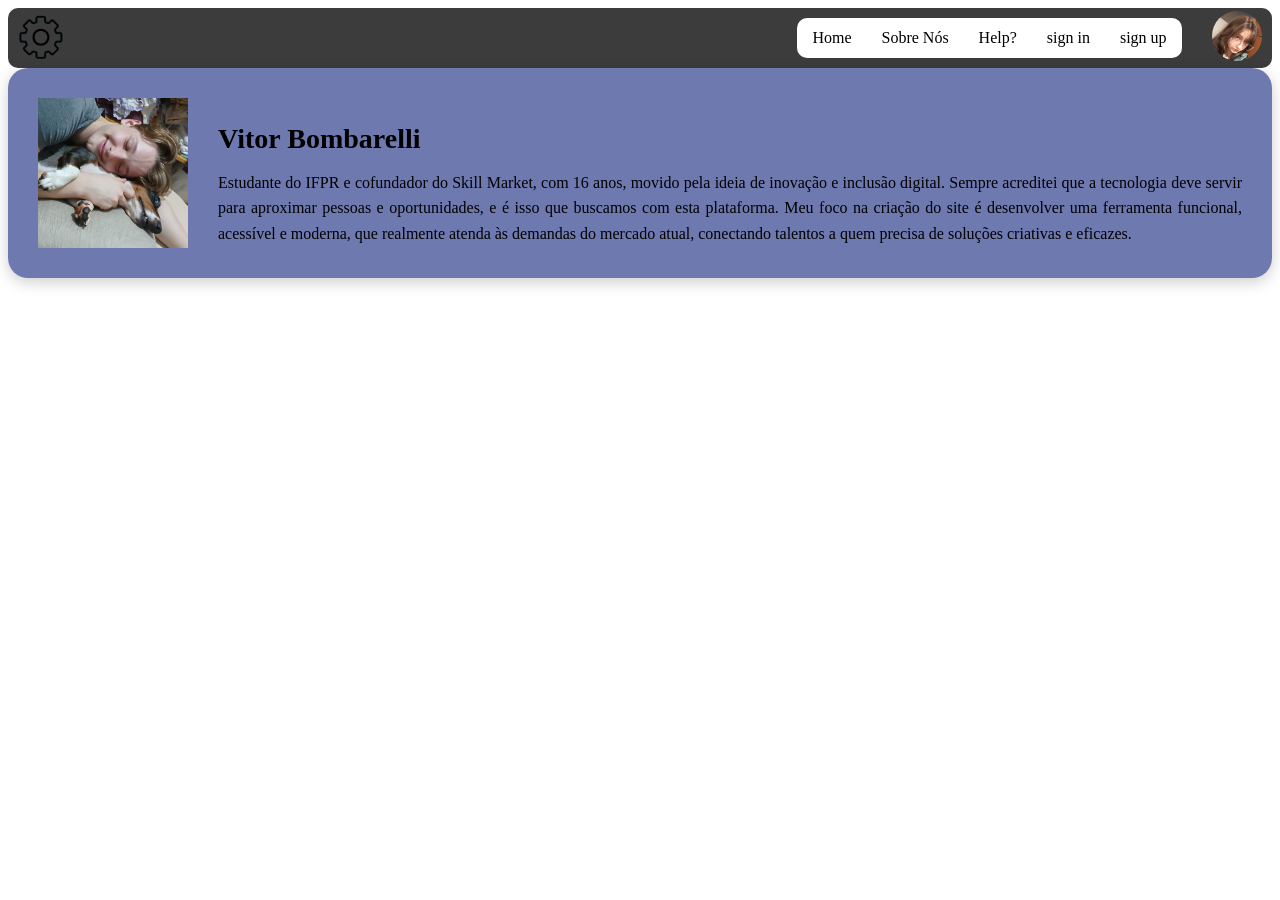
==== site of/sobrenos.html @ c1878d75 "Add files via upload" ====
<!DOCTYPE html>
<html lang="en">

<head>
    <meta charset="UTF-8">
    <meta name="viewport" content="width=device-width, initial-scale=1.0">
    <title>skill market</title>
    <link rel="stylesheet" href="css/style.css">
</head>

<body>
    <header>
        <div class="engrenagem-header">
            <img src="imagens/engrenagem.png" alt="" class="imagem1-header">
        </div>

        <div class="header-geral">
            <ul class="itens-header">
                <li><a href="index.html">Home</a></li>
                <li><a href="sobrenos.html">Sobre Nós</a></li>
                <li><a href="help.html">Help?</a></li>
                <li><a href="signin.html">sign in</a></li>
                <li><a href="signup.html">sign up</a></li>
            </ul>

            <div class="perfil-header">
                <img src="imagens/julia.jpg" alt="" class="imagem2-header">
            </div>

        </div>
    </header>

    <section class="vj">
        <img src="imagens/vitor.jpg" alt="" class="imagem-vj">
        <div class="texto-vj">
            <h1>
            Vitor Bombarelli
        </h1>
        <p>
            Estudante do IFPR e cofundador do Skill Market, com 16 anos, movido pela ideia de inovação e inclusão
            digital. Sempre acreditei que a tecnologia deve servir para aproximar pessoas e oportunidades, e é isso que
            buscamos com esta plataforma. Meu foco na criação do site é desenvolver uma ferramenta funcional, acessível
            e moderna, que realmente atenda às demandas do mercado atual, conectando talentos a quem precisa de soluções
            criativas e eficazes.
        </p>
        </div>

    </section>

</body>
---- site of/css/style.css ----
@import url('https://fonts.googleapis.com/css2?family=League+Spartan:wght@100..900&display=swap');

.body2 {
    background-image: url(/imagens/fundo.png);
    background-size: cover;
    background-repeat: no-repeat;
}

body {
    background-image: url(/imagens/fundo2.png);
    background-size: cover;
    background-repeat: no-repeat;
}

/*PARTE D CIMA*/

.imagem1-header{
    width: 85px;
    height: 85px;
    margin-top: 6px;
    margin-left: -10px;
}

header{
    display: flex;
    justify-content: space-between;
    align-items: center;
    background-color: #3c3c3c;
    height: 60px;
    border-radius: 10px;
}

header li{
    margin: 0 15px;
}

.header-geral{
    display: flex;
    gap: 20px;
    align-items: center;
    margin-left: auto;
}

.itens-header{
    background-color: white;
    width: 385px;
    height: 40px;
    border-radius: 10px;
    display: flex;
    align-items: center;
    list-style-type: none;
    justify-content: center;
    padding: 0;
    margin: 0;
}

.itens-header li a{
    text-decoration: none;
    color: #000000;
}

.itens-header li a:hover{
    color: #1b3195;
}

.imagem2-header{
    width: 50px;
    height: 50px;
    border-radius: 50%;
    padding: 10px;
}


/*BAIXO*/


/* HOME */

.logo{
    justify-content: center;
    display: flex;
    flex-direction: column;
    align-items: center;
    text-align: center;

}

.logo h1{
    font-size: 115px;
    font-family: League Spartan;
    font-weight: 800;
    line-height: 4;
}

.estrela-logo{
    width: 160px;
    vertical-align: middle;
    margin-left: -82px;
    margin-top: 140px;
    position: absolute;
}

.logo-buraco{
    position: absolute;
    margin-left: -258px;
    margin-top: 182px;
    width: 57px;
}

.slogan{
     margin-top: 125px;
     margin-left: 635px;
    font-size: 22px;
    position: absolute;
    font-family: League Spartan;

}


/*sobre nos*/

.vj {
    background-color: rgba(0, 21, 117, 0.57);
    border-radius: 20px;
    padding: 30px;
    box-shadow: 0 4px 15px rgba(0, 0, 0, 0.2);
    display: flex;
    align-items: center;
    gap: 30px; 
}

.imagem-vj {
    width: 150px;
    height: 150px;
}

.texto-vj {
    flex: 1;
    display: flex;
    flex-direction: column;
}

.texto-vj h1 {
    margin-bottom: 15px;
    font-size: 28px;
}

.texto-vj p {
    text-align: justify;
    line-height: 1.6;
    margin: 0;
}
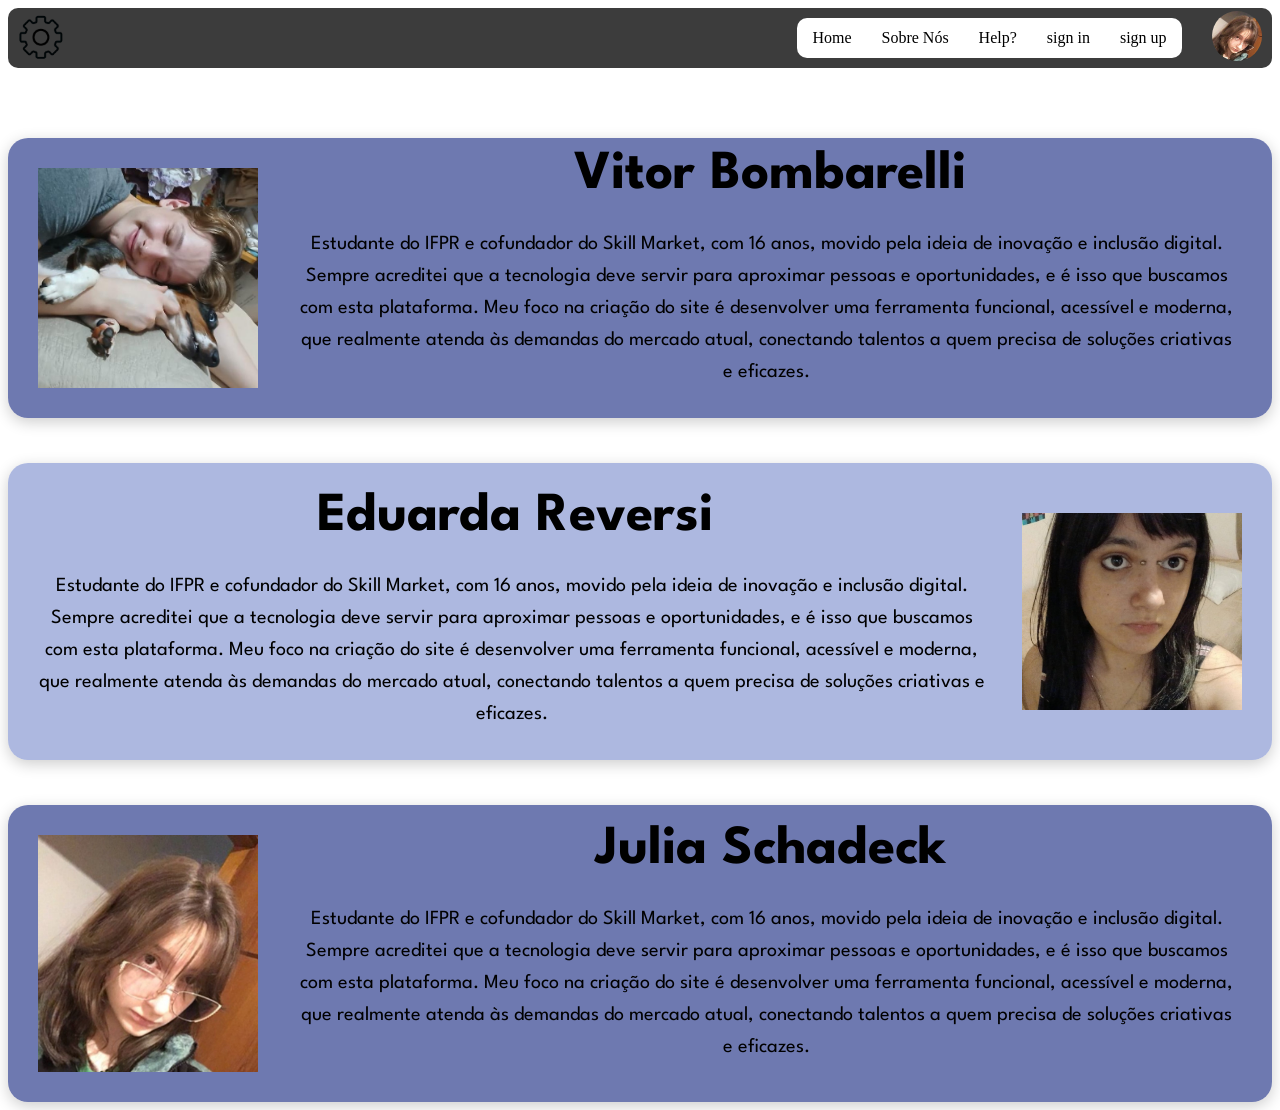
==== commit 0c78e24c: "Add files via upload" ====
--- a/site of/sobrenos.html
+++ b/site of/sobrenos.html
@@ -30,7 +30,7 @@
         </div>
     </header>
 
-    <section class="vj">
+    <section class="v">
         <img src="imagens/vitor.jpg" alt="" class="imagem-vj">
         <div class="texto-vj">
             <h1>
@@ -47,4 +47,39 @@
 
     </section>
 
+     <section class="d">
+        <div class="texto-d">
+            <h1>
+            Eduarda Reversi
+        </h1>
+        <p>
+            Estudante do IFPR e cofundador do Skill Market, com 16 anos, movido pela ideia de inovação e inclusão
+            digital. Sempre acreditei que a tecnologia deve servir para aproximar pessoas e oportunidades, e é isso que
+            buscamos com esta plataforma. Meu foco na criação do site é desenvolver uma ferramenta funcional, acessível
+            e moderna, que realmente atenda às demandas do mercado atual, conectando talentos a quem precisa de soluções
+            criativas e eficazes.
+        </p>
+        </div>
+
+         <img src="imagens/duda.jpeg" alt="" class="imagem-d">
+
+    </section>
+
+    <section class="j">
+        <img src="imagens/julia.jpg" alt="" class="imagem-vj">
+        <div class="texto-vj">
+            <h1>
+            Julia Schadeck
+        </h1>
+        <p>
+            Estudante do IFPR e cofundador do Skill Market, com 16 anos, movido pela ideia de inovação e inclusão
+            digital. Sempre acreditei que a tecnologia deve servir para aproximar pessoas e oportunidades, e é isso que
+            buscamos com esta plataforma. Meu foco na criação do site é desenvolver uma ferramenta funcional, acessível
+            e moderna, que realmente atenda às demandas do mercado atual, conectando talentos a quem precisa de soluções
+            criativas e eficazes.
+        </p>
+        </div>
+
+    </section>
+
 </body>
--- a/site of/css/style.css
+++ b/site of/css/style.css
@@ -119,7 +119,7 @@
 
 /*sobre nos*/
 
-.vj {
+.v {
     background-color: rgba(0, 21, 117, 0.57);
     border-radius: 20px;
     padding: 30px;
@@ -127,26 +127,97 @@
     display: flex;
     align-items: center;
     gap: 30px; 
+    margin-top: 70px;
 }
 
 .imagem-vj {
-    width: 150px;
-    height: 150px;
+    width: 220px;
+    height: auto;
+    margin-right: 10px;
 }
 
 .texto-vj {
     flex: 1;
     display: flex;
     flex-direction: column;
+    font-family: league spartan
 }
 
 .texto-vj h1 {
-    margin-bottom: 15px;
-    font-size: 28px;
+    margin-bottom: 28px;
+    margin-top: -20px;
+    font-size: 55px;
+    display: flex;
+    justify-content: center;
 }
 
 .texto-vj p {
-    text-align: justify;
     line-height: 1.6;
     margin: 0;
-}+    font-size: 20px;
+    text-align: center;
+    margin-right: 7px;
+}
+
+.d {
+    background-color: rgba(112, 131, 201, 0.57);
+    border-radius: 20px;
+    padding: 30px;
+    box-shadow: 0 4px 15px rgba(0, 0, 0, 0.2);
+    display: flex;
+    align-items: center;
+    gap: 30px; 
+    margin-top: 45px;
+}
+
+.imagem-d {
+    width: 220px;
+    height: auto;
+}
+
+.texto-d {
+    flex: 1;
+    display: flex;
+    flex-direction: column;
+    font-family: league spartan
+}
+
+.texto-d h1 {
+    margin-bottom: 28px;
+    margin-top: -2px;
+    font-size: 55px;
+    display: flex;
+    justify-content: center;
+}
+
+.texto-d p {
+    line-height: 1.6;
+    margin: 0;
+    font-size: 20px;
+    text-align: center;
+    margin-right: 7px;
+}
+
+.j {
+    background-color: rgba(0, 21, 117, 0.57);
+    border-radius: 20px;
+    padding: 30px;
+    box-shadow: 0 4px 15px rgba(0, 0, 0, 0.2);
+    display: flex;
+    align-items: center;
+    gap: 30px; 
+    margin-top: 45px;
+}
+
+
+/*Sign in*/
+
+.signin-geral{
+    background-color: rgba(0, 21, 117, 0.57) ;
+    border-radius: 20px;
+    display: flex;
+    flex-wrap: wrap;
+    flex-direction: column;
+    align-content: center;
+}
+
